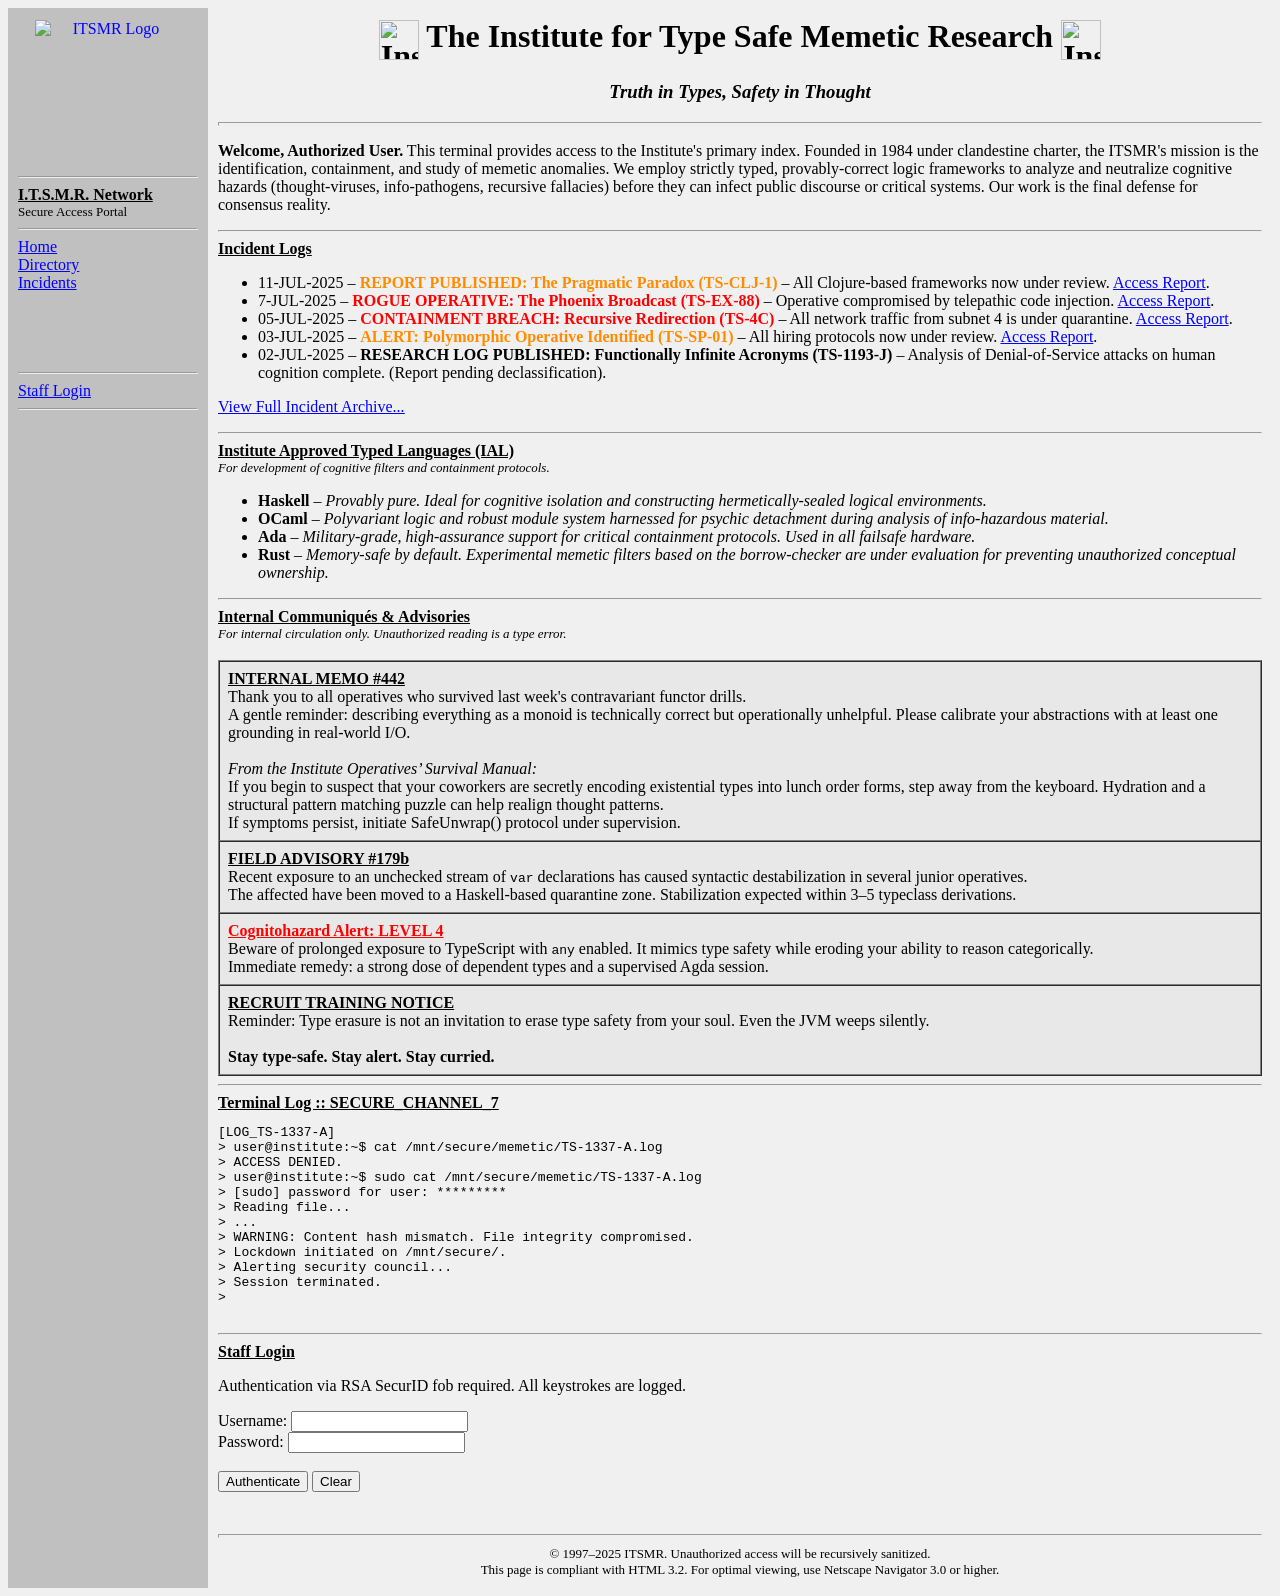
==== index.html @ 93f45308 "add stylesheet to all HTML" ====
<!DOCTYPE HTML PUBLIC "-//W3C//DTD HTML 3.2 Final//EN">
<html>
<head>
<title>ITSMR :: Secure Terminal</title>
<link rel="stylesheet" href="style.css">
</head>

<body bgcolor="#f0f0f0" text="#000000" link="#0000FF" vlink="#800080">

<table border="0" width="100%" cellpadding="10" cellspacing="0">
<tr>
  <!-- === VERTICAL NAVIGATION BAR === -->
  <td width="180" valign="top" bgcolor="#c0c0c0">
    <center>
      <a href="index.html"><img src="images/itsmr-logo.png" alt="ITSMR Logo" width="150" border="0"></a>
    </center>
    <hr>
    <b><u>I.T.S.M.R. Network</u></b>
    <br>
    <font size="-1">Secure Access Portal</font>
    <hr>
    <a href="#home">Home</a><br>
    <a href="directory.html">Directory</a><br>
    <a href="incidents.html">Incidents</a><br>
    <br><br><br><br>
    <hr>
    <a href="#login">Staff Login</a>
    <hr>
  </td>

  <!-- === MAIN CONTENT AREA === -->
  <td valign="top">
    <center>
      <h1><img src="images/itsmr-logo.png" alt="Institute Logo" width="40" height="40" align="absmiddle"> The Institute for Type Safe Memetic Research <img src="images/itsmr-logo.png" alt="Institute Logo" width="40" height="40" align="absmiddle"></h1>
      <h3><i>Truth in Types, Safety in Thought</i></h3>
    </center>
    <hr size="4">

    <p>
      <b>Welcome, Authorized User.</b> This terminal provides access to the Institute's primary index. Founded in 1984 under clandestine charter, the ITSMR's mission is the identification, containment, and study of memetic anomalies. We employ strictly typed, provably-correct logic frameworks to analyze and neutralize cognitive hazards (thought-viruses, info-pathogens, recursive fallacies) before they can infect public discourse or critical systems. Our work is the final defense for consensus reality.
    </p>
    <hr>

    <b><u>Incident Logs</u></b>
    <ul>
      <li>11-JUL-2025 &ndash; <font color="#FF8C00"><b>REPORT PUBLISHED: The Pragmatic Paradox (TS-CLJ-1)</b></font> &ndash; All Clojure-based frameworks now under review. <a href="incident-ts-clj-1.html">Access Report</a>.</li>
      <li>7-JUL-2025 &ndash; <font color="red"><b>ROGUE OPERATIVE: The Phoenix Broadcast (TS-EX-88)</b></font> &ndash; Operative compromised by telepathic code injection. <a href="incident-ts-ex-88.html">Access Report</a>.</li>
      <li>05-JUL-2025 &ndash; <font color="red"><b>CONTAINMENT BREACH: Recursive Redirection (TS-4C)</b></font> &ndash; All network traffic from subnet 4 is under quarantine. <a href="incident-ts-4c.html">Access Report</a>.</li>
      <li>03-JUL-2025 &ndash; <font color="#FF8C00"><b>ALERT: Polymorphic Operative Identified (TS-SP-01)</b></font> &ndash; All hiring protocols now under review. <a href="incident-ts-sp-01.html">Access Report</a>.</li>
      <li>02-JUL-2025 &ndash; <b>RESEARCH LOG PUBLISHED: Functionally Infinite Acronyms (TS-1193-J)</b> &ndash; Analysis of Denial-of-Service attacks on human cognition complete. (Report pending declassification).</li>
    </ul>
    <p>
      <a href="incidents.html"><u>View Full Incident Archive...</u></a>
    </p>
    <hr>

    <b><u>Institute Approved Typed Languages (IAL)</u></b>
    <br>
    <font size="-1"><i>For development of cognitive filters and containment protocols.</i></font>
    <ul>
      <li><b>Haskell</b> &ndash; <i>Provably pure. Ideal for cognitive isolation and constructing hermetically-sealed logical environments.</i></li>
      <li><b>OCaml</b> &ndash; <i>Polyvariant logic and robust module system harnessed for psychic detachment during analysis of info-hazardous material.</i></li>
      <li><b>Ada</b> &ndash; <i>Military-grade, high-assurance support for critical containment protocols. Used in all failsafe hardware.</i></li>
      <li><b>Rust</b> &ndash; <i>Memory-safe by default. Experimental memetic filters based on the borrow-checker are under evaluation for preventing unauthorized conceptual ownership.</i></li>
    </ul>
    <hr>

    <b><u>Internal Communiqués & Advisories</u></b>
    <br>
    <font size="-1"><i>For internal circulation only. Unauthorized reading is a type error.</i></font>
    <br><br>
    <table border="1" cellpadding="8" cellspacing="0" width="100%" bgcolor="#e8e8e8">
      <tr><td>
        <b><u>INTERNAL MEMO #442</u></b><br>
        Thank you to all operatives who survived last week's contravariant functor drills.<br>
        A gentle reminder: describing everything as a monoid is technically correct but operationally unhelpful. Please calibrate your abstractions with at least one grounding in real-world I/O.
        <br><br>
        <i>From the Institute Operatives’ Survival Manual:</i><br>
        If you begin to suspect that your coworkers are secretly encoding existential types into lunch order forms, step away from the keyboard. Hydration and a structural pattern matching puzzle can help realign thought patterns.<br>
        If symptoms persist, initiate SafeUnwrap() protocol under supervision.
      </td></tr>
      <tr><td>
        <b><u>FIELD ADVISORY #179b</u></b><br>
        Recent exposure to an unchecked stream of <code>var</code> declarations has caused syntactic destabilization in several junior operatives.<br>
        The affected have been moved to a Haskell-based quarantine zone. Stabilization expected within 3–5 typeclass derivations.
      </td></tr>
      <tr><td>
        <font color="red"><b><u>Cognitohazard Alert: LEVEL 4</u></b></font><br>
        Beware of prolonged exposure to TypeScript with <code>any</code> enabled. It mimics type safety while eroding your ability to reason categorically.<br>
        Immediate remedy: a strong dose of dependent types and a supervised Agda session.
      </td></tr>
      <tr><td>
        <b><u>RECRUIT TRAINING NOTICE</u></b><br>
        Reminder: Type erasure is not an invitation to erase type safety from your soul. Even the JVM weeps silently.
        <br><br>
        <b>Stay type-safe. Stay alert. Stay curried.</b>
      </td></tr>
    </table>
    <hr>

    <b><u>Terminal Log :: SECURE_CHANNEL_7</u></b>
    <pre>
[LOG_TS-1337-A]
> user@institute:~$ cat /mnt/secure/memetic/TS-1337-A.log
> ACCESS DENIED.
> user@institute:~$ sudo cat /mnt/secure/memetic/TS-1337-A.log
> [sudo] password for user: *********
> Reading file...
> ...
> WARNING: Content hash mismatch. File integrity compromised.
> Lockdown initiated on /mnt/secure/.
> Alerting security council...
> Session terminated.
>
    </pre>
    <hr>

    <a name="login"></a>
    <b><u>Staff Login</u></b>
    <p>
      Authentication via RSA SecurID fob required. All keystrokes are logged.
    </p>
    <form action="access_denied.html" method="get">
      Username: <input type="text" name="user" size="20"><br>
      Password: <input type="password" name="pass" size="20"><br><br>
      <input type="submit" value="Authenticate">
      <input type="reset" value="Clear">
    </form>
    <br>

    <hr size="4">
    <center>
      <font size="-1">
        &copy; 1997&ndash;2025 ITSMR. Unauthorized access will be recursively sanitized.
        <br>
        This page is compliant with HTML 3.2. For optimal viewing, use Netscape Navigator 3.0 or higher.
      </font>
    </center>
  </td>
</tr>
</table>

</body>
</html>
---- style.css ----
:root {
/* For fonts */
/* @link https://utopia.fyi/type/calculator?c=320,18,1.2,1240,20,1.25,5,2,&s=0.75|0.5|0.25,1.5|2|3|4|6,s-l&g=s,l,xl,12 */
  --step--2: clamp(0.7813rem, 0.7747rem + 0.0326vw, 0.8rem);
  --step--1: clamp(0.9375rem, 0.9158rem + 0.1087vw, 1rem);
  --step-0: clamp(1.125rem, 1.0815rem + 0.2174vw, 1.25rem);
  --step-1: clamp(1.35rem, 1.2761rem + 0.3696vw, 1.5625rem);
  --step-2: clamp(1.62rem, 1.5041rem + 0.5793vw, 1.9531rem);
  --step-3: clamp(1.944rem, 1.771rem + 0.8651vw, 2.4414rem);
  --step-4: clamp(2.3328rem, 2.0827rem + 1.2504vw, 3.0518rem);
  --step-5: clamp(2.7994rem, 2.4462rem + 1.7658vw, 3.8147rem);

/* For spacing */
/* @link https://utopia.fyi/space/calculator?c=320,18,1.2,1240,20,1.25,5,2,&s=0.75|0.5|0.25,1.5|2|3|4|6,s-l&g=s,l,xl,12 */
  --space-3xs: clamp(0.3125rem, 0.3125rem + 0vw, 0.3125rem);
  --space-2xs: clamp(0.5625rem, 0.5408rem + 0.1087vw, 0.625rem);
  --space-xs: clamp(0.875rem, 0.8533rem + 0.1087vw, 0.9375rem);
  --space-s: clamp(1.125rem, 1.0815rem + 0.2174vw, 1.25rem);
  --space-m: clamp(1.6875rem, 1.6223rem + 0.3261vw, 1.875rem);
  --space-l: clamp(2.25rem, 2.163rem + 0.4348vw, 2.5rem);
  --space-xl: clamp(3.375rem, 3.2446rem + 0.6522vw, 3.75rem);
  --space-2xl: clamp(4.5rem, 4.3261rem + 0.8696vw, 5rem);
  --space-3xl: clamp(6.75rem, 6.4891rem + 1.3043vw, 7.5rem);

  /* One-up pairs */
  --space-3xs-2xs: clamp(0.3125rem, 0.2038rem + 0.5435vw, 0.625rem);
  --space-2xs-xs: clamp(0.5625rem, 0.4321rem + 0.6522vw, 0.9375rem);
  --space-xs-s: clamp(0.875rem, 0.7446rem + 0.6522vw, 1.25rem);
  --space-s-m: clamp(1.125rem, 0.8641rem + 1.3043vw, 1.875rem);
  --space-m-l: clamp(1.6875rem, 1.4049rem + 1.413vw, 2.5rem);
  --space-l-xl: clamp(2.25rem, 1.7283rem + 2.6087vw, 3.75rem);
  --space-xl-2xl: clamp(3.375rem, 2.8098rem + 2.8261vw, 5rem);
  --space-2xl-3xl: clamp(4.5rem, 3.4565rem + 5.2174vw, 7.5rem);

  /* Custom pairs */
  --space-s-l: clamp(1.125rem, 0.6467rem + 2.3913vw, 2.5rem);
}
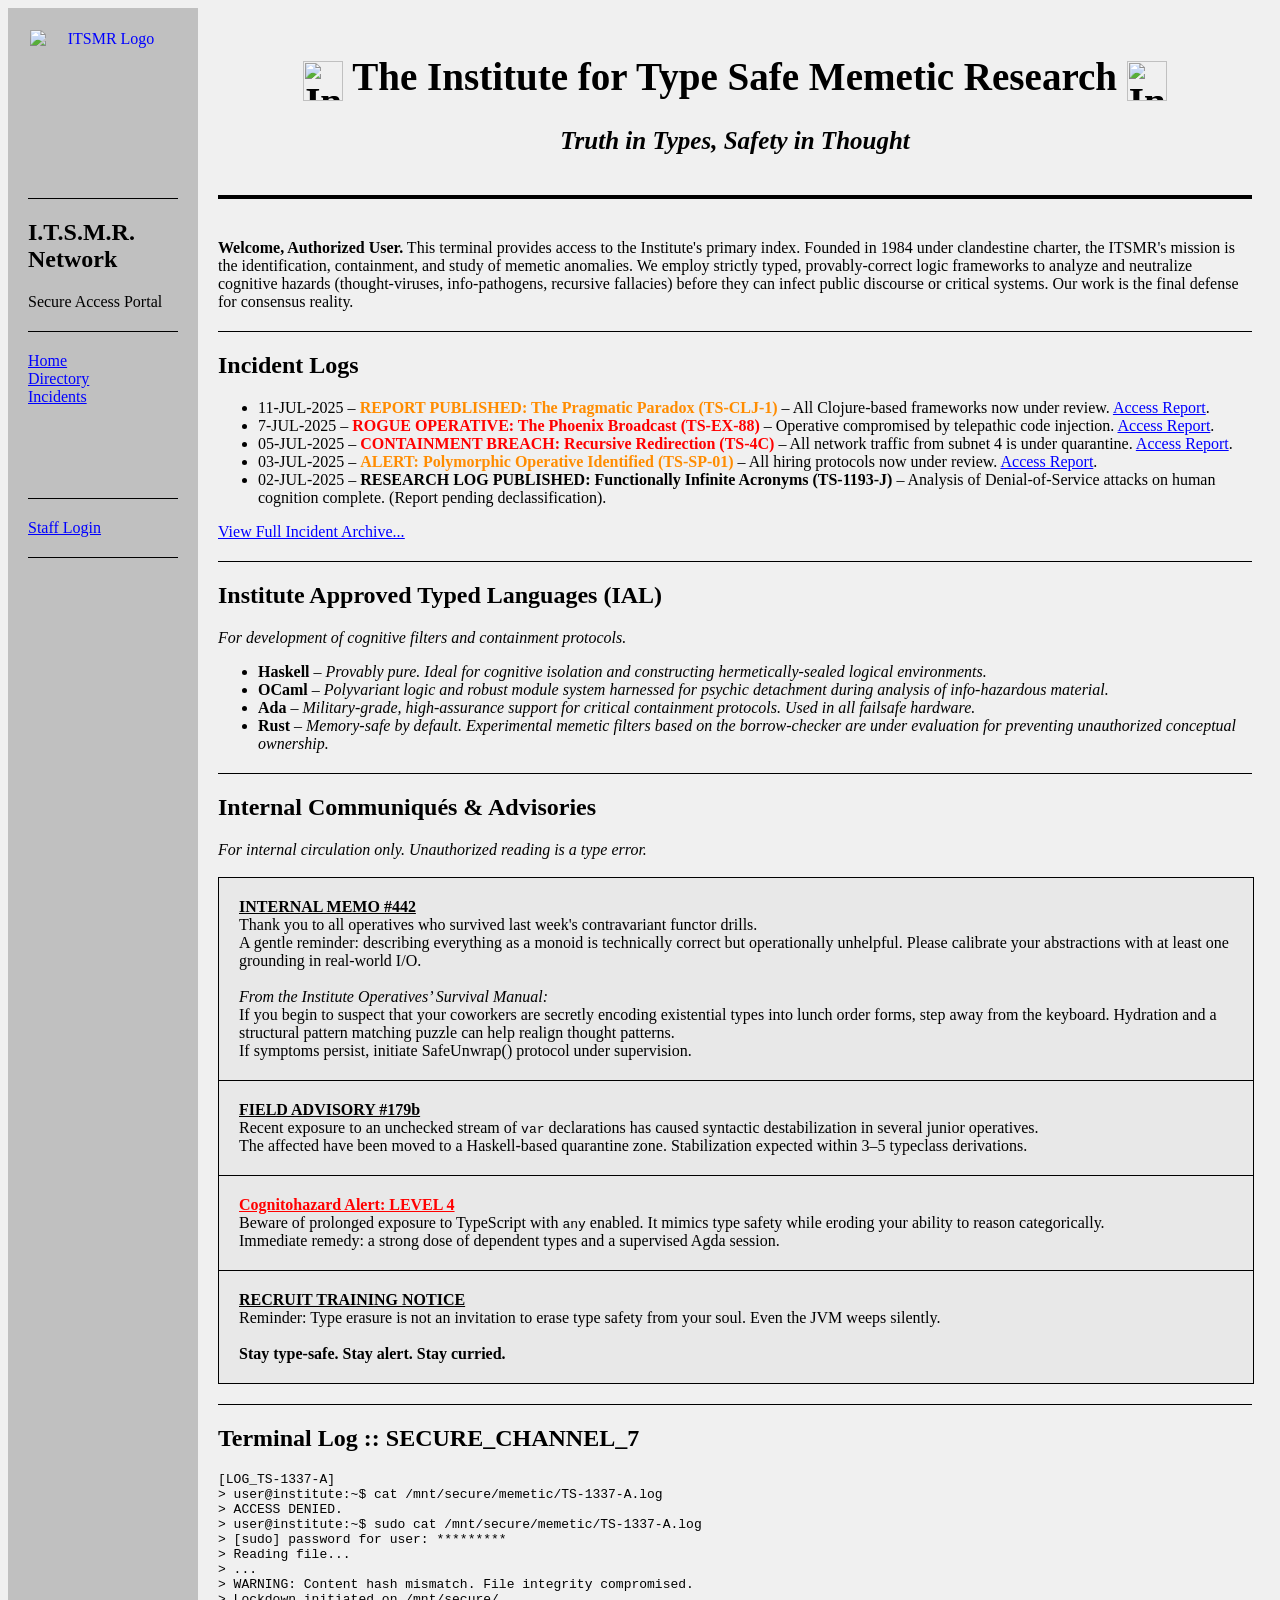
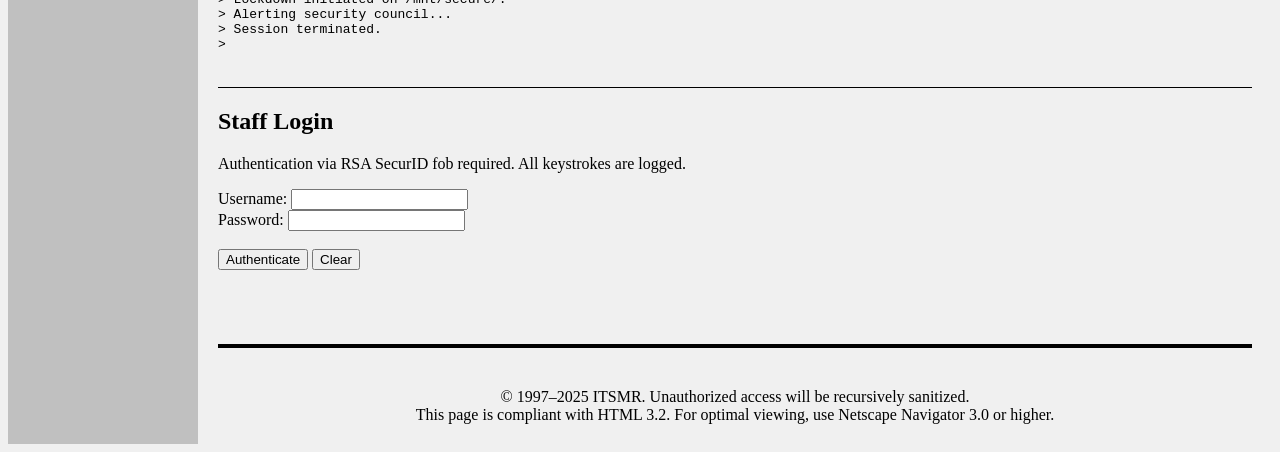
==== commit eaf26f9a: "Vibe coded to refactor all style using css" ====
--- a/index.html
+++ b/index.html
@@ -5,72 +5,66 @@
 <link rel="stylesheet" href="style.css">
 </head>
 
-<body bgcolor="#f0f0f0" text="#000000" link="#0000FF" vlink="#800080">
+<body>
 
-<table border="0" width="100%" cellpadding="10" cellspacing="0">
-<tr>
-  <!-- === VERTICAL NAVIGATION BAR === -->
-  <td width="180" valign="top" bgcolor="#c0c0c0">
-    <center>
-      <a href="index.html"><img src="images/itsmr-logo.png" alt="ITSMR Logo" width="150" border="0"></a>
-    </center>
-    <hr>
-    <b><u>I.T.S.M.R. Network</u></b>
-    <br>
-    <font size="-1">Secure Access Portal</font>
-    <hr>
+<div class="container">
+  <div class="nav-bar">
+    <div class="center-content">
+      <a href="index.html"><img src="images/itsmr-logo.png" alt="ITSMR Logo" class="itsmr-logo-nav"></a>
+    </div>
+    <div class="hr"></div>
+    <h2>I.T.S.M.R. Network</h2>
+    <span class="text-step--1">Secure Access Portal</span>
+    <div class="hr"></div>
     <a href="#home">Home</a><br>
     <a href="directory.html">Directory</a><br>
     <a href="incidents.html">Incidents</a><br>
     <br><br><br><br>
-    <hr>
+    <div class="hr"></div>
     <a href="#login">Staff Login</a>
-    <hr>
-  </td>
+    <div class="hr"></div>
+  </div>
 
-  <!-- === MAIN CONTENT AREA === -->
-  <td valign="top">
-    <center>
-      <h1><img src="images/itsmr-logo.png" alt="Institute Logo" width="40" height="40" align="absmiddle"> The Institute for Type Safe Memetic Research <img src="images/itsmr-logo.png" alt="Institute Logo" width="40" height="40" align="absmiddle"></h1>
-      <h3><i>Truth in Types, Safety in Thought</i></h3>
-    </center>
-    <hr size="4">
+  <div class="content-area">
+    <div class="center-content">
+      <h1 class="text-step-3"><img src="images/itsmr-logo.png" alt="Institute Logo" class="itsmr-logo-header"> The Institute for Type Safe Memetic Research <img src="images/itsmr-logo.png" alt="Institute Logo" class="itsmr-logo-header"></h1>
+      <h3 class="text-step-1"><i>Truth in Types, Safety in Thought</i></h3>
+    </div>
+    <div class="hr-large"></div>
 
     <p>
       <b>Welcome, Authorized User.</b> This terminal provides access to the Institute's primary index. Founded in 1984 under clandestine charter, the ITSMR's mission is the identification, containment, and study of memetic anomalies. We employ strictly typed, provably-correct logic frameworks to analyze and neutralize cognitive hazards (thought-viruses, info-pathogens, recursive fallacies) before they can infect public discourse or critical systems. Our work is the final defense for consensus reality.
     </p>
-    <hr>
+    <div class="hr"></div>
 
-    <b><u>Incident Logs</u></b>
+    <h2>Incident Logs</h2>
     <ul>
-      <li>11-JUL-2025 &ndash; <font color="#FF8C00"><b>REPORT PUBLISHED: The Pragmatic Paradox (TS-CLJ-1)</b></font> &ndash; All Clojure-based frameworks now under review. <a href="incident-ts-clj-1.html">Access Report</a>.</li>
-      <li>7-JUL-2025 &ndash; <font color="red"><b>ROGUE OPERATIVE: The Phoenix Broadcast (TS-EX-88)</b></font> &ndash; Operative compromised by telepathic code injection. <a href="incident-ts-ex-88.html">Access Report</a>.</li>
-      <li>05-JUL-2025 &ndash; <font color="red"><b>CONTAINMENT BREACH: Recursive Redirection (TS-4C)</b></font> &ndash; All network traffic from subnet 4 is under quarantine. <a href="incident-ts-4c.html">Access Report</a>.</li>
-      <li>03-JUL-2025 &ndash; <font color="#FF8C00"><b>ALERT: Polymorphic Operative Identified (TS-SP-01)</b></font> &ndash; All hiring protocols now under review. <a href="incident-ts-sp-01.html">Access Report</a>.</li>
+      <li>11-JUL-2025 &ndash; <span class="color-orange"><b>REPORT PUBLISHED: The Pragmatic Paradox (TS-CLJ-1)</b></span> &ndash; All Clojure-based frameworks now under review. <a href="incident-ts-clj-1.html">Access Report</a>.</li>
+      <li>7-JUL-2025 &ndash; <span class="color-red"><b>ROGUE OPERATIVE: The Phoenix Broadcast (TS-EX-88)</b></span> &ndash; Operative compromised by telepathic code injection. <a href="incident-ts-ex-88.html">Access Report</a>.</li>
+      <li>05-JUL-2025 &ndash; <span class="color-red"><b>CONTAINMENT BREACH: Recursive Redirection (TS-4C)</b></span > &ndash; All network traffic from subnet 4 is under quarantine. <a href="incident-ts-4c.html">Access Report</a>.</li>
+      <li>03-JUL-2025 &ndash; <span class="color-orange"><b>ALERT: Polymorphic Operative Identified (TS-SP-01)</b></span> &ndash; All hiring protocols now under review. <a href="incident-ts-sp-01.html">Access Report</a>.</li>
       <li>02-JUL-2025 &ndash; <b>RESEARCH LOG PUBLISHED: Functionally Infinite Acronyms (TS-1193-J)</b> &ndash; Analysis of Denial-of-Service attacks on human cognition complete. (Report pending declassification).</li>
     </ul>
     <p>
       <a href="incidents.html"><u>View Full Incident Archive...</u></a>
     </p>
-    <hr>
+    <div class="hr"></div>
 
-    <b><u>Institute Approved Typed Languages (IAL)</u></b>
-    <br>
-    <font size="-1"><i>For development of cognitive filters and containment protocols.</i></font>
+    <h2>Institute Approved Typed Languages (IAL)</h2>
+    <span class="text-step--1"><i>For development of cognitive filters and containment protocols.</i></span>
     <ul>
       <li><b>Haskell</b> &ndash; <i>Provably pure. Ideal for cognitive isolation and constructing hermetically-sealed logical environments.</i></li>
       <li><b>OCaml</b> &ndash; <i>Polyvariant logic and robust module system harnessed for psychic detachment during analysis of info-hazardous material.</i></li>
       <li><b>Ada</b> &ndash; <i>Military-grade, high-assurance support for critical containment protocols. Used in all failsafe hardware.</i></li>
       <li><b>Rust</b> &ndash; <i>Memory-safe by default. Experimental memetic filters based on the borrow-checker are under evaluation for preventing unauthorized conceptual ownership.</i></li>
     </ul>
-    <hr>
+    <div class="hr"></div>
 
-    <b><u>Internal Communiqués & Advisories</u></b>
-    <br>
-    <font size="-1"><i>For internal circulation only. Unauthorized reading is a type error.</i></font>
+    <h2>Internal Communiqués & Advisories</h2>
+    <span class="text-step--1"><i>For internal circulation only. Unauthorized reading is a type error.</i></span>
     <br><br>
-    <table border="1" cellpadding="8" cellspacing="0" width="100%" bgcolor="#e8e8e8">
-      <tr><td>
+    <div class="communiques-table">
+      <div class="communique-item">
         <b><u>INTERNAL MEMO #442</u></b><br>
         Thank you to all operatives who survived last week's contravariant functor drills.<br>
         A gentle reminder: describing everything as a monoid is technically correct but operationally unhelpful. Please calibrate your abstractions with at least one grounding in real-world I/O.
@@ -78,27 +72,27 @@
         <i>From the Institute Operatives’ Survival Manual:</i><br>
         If you begin to suspect that your coworkers are secretly encoding existential types into lunch order forms, step away from the keyboard. Hydration and a structural pattern matching puzzle can help realign thought patterns.<br>
         If symptoms persist, initiate SafeUnwrap() protocol under supervision.
-      </td></tr>
-      <tr><td>
+      </div>
+      <div class="communique-item">
         <b><u>FIELD ADVISORY #179b</u></b><br>
         Recent exposure to an unchecked stream of <code>var</code> declarations has caused syntactic destabilization in several junior operatives.<br>
         The affected have been moved to a Haskell-based quarantine zone. Stabilization expected within 3–5 typeclass derivations.
-      </td></tr>
-      <tr><td>
-        <font color="red"><b><u>Cognitohazard Alert: LEVEL 4</u></b></font><br>
+      </div>
+      <div class="communique-item">
+        <span class="color-red"><b><u>Cognitohazard Alert: LEVEL 4</u></b></span><br>
         Beware of prolonged exposure to TypeScript with <code>any</code> enabled. It mimics type safety while eroding your ability to reason categorically.<br>
         Immediate remedy: a strong dose of dependent types and a supervised Agda session.
-      </td></tr>
-      <tr><td>
+      </div>
+      <div class="communique-item">
         <b><u>RECRUIT TRAINING NOTICE</u></b><br>
         Reminder: Type erasure is not an invitation to erase type safety from your soul. Even the JVM weeps silently.
         <br><br>
         <b>Stay type-safe. Stay alert. Stay curried.</b>
-      </td></tr>
-    </table>
-    <hr>
+      </div>
+    </div>
+    <div class="hr"></div>
 
-    <b><u>Terminal Log :: SECURE_CHANNEL_7</u></b>
+    <h2>Terminal Log :: SECURE_CHANNEL_7</h2>
     <pre>
 [LOG_TS-1337-A]
 > user@institute:~$ cat /mnt/secure/memetic/TS-1337-A.log
@@ -113,10 +107,10 @@
 > Session terminated.
 >
     </pre>
-    <hr>
+    <div class="hr"></div>
 
     <a name="login"></a>
-    <b><u>Staff Login</u></b>
+    <h2>Staff Login</h2>
     <p>
       Authentication via RSA SecurID fob required. All keystrokes are logged.
     </p>
@@ -128,17 +122,16 @@
     </form>
     <br>
 
-    <hr size="4">
-    <center>
-      <font size="-1">
+    <div class="hr-large"></div>
+    <div class="center-content">
+      <span class="text-step--1">
         &copy; 1997&ndash;2025 ITSMR. Unauthorized access will be recursively sanitized.
         <br>
         This page is compliant with HTML 3.2. For optimal viewing, use Netscape Navigator 3.0 or higher.
-      </font>
-    </center>
-  </td>
-</tr>
-</table>
+      </span>
+    </div>
+  </div>
+</div>
 
 </body>
-</html>
+</html>
--- a/style.css
+++ b/style.css
@@ -1,7 +1,11 @@
-
 :root {
-/* For fonts */
-/* @link https://utopia.fyi/type/calculator?c=320,18,1.2,1240,20,1.25,5,2,&s=0.75|0.5|0.25,1.5|2|3|4|6,s-l&g=s,l,xl,12 */
+  --color-background: #f0f0f0;
+  --color-text: #000000;
+  --color-link: #0000ff;
+  --color-vlink: #800080;
+
+  /* For fonts */
+  /* @link https://utopia.fyi/type/calculator?c=320,18,1.2,1240,20,1.25,5,2,&s=0.75|0.5|0.25,1.5|2|3|4|6,s-l&g=s,l,xl,12 */
   --step--2: clamp(0.7813rem, 0.7747rem + 0.0326vw, 0.8rem);
   --step--1: clamp(0.9375rem, 0.9158rem + 0.1087vw, 1rem);
   --step-0: clamp(1.125rem, 1.0815rem + 0.2174vw, 1.25rem);
@@ -11,8 +15,8 @@
   --step-4: clamp(2.3328rem, 2.0827rem + 1.2504vw, 3.0518rem);
   --step-5: clamp(2.7994rem, 2.4462rem + 1.7658vw, 3.8147rem);
 
-/* For spacing */
-/* @link https://utopia.fyi/space/calculator?c=320,18,1.2,1240,20,1.25,5,2,&s=0.75|0.5|0.25,1.5|2|3|4|6,s-l&g=s,l,xl,12 */
+  /* For spacing */
+  /* @link https://utopia.fyi/space/calculator?c=320,18,1.2,1240,20,1.25,5,2,&s=0.75|0.5|0.25,1.5|2|3|4|6,s-l&g=s,l,xl,12 */
   --space-3xs: clamp(0.3125rem, 0.3125rem + 0vw, 0.3125rem);
   --space-2xs: clamp(0.5625rem, 0.5408rem + 0.1087vw, 0.625rem);
   --space-xs: clamp(0.875rem, 0.8533rem + 0.1087vw, 0.9375rem);
@@ -37,3 +41,212 @@
   --space-s-l: clamp(1.125rem, 0.6467rem + 2.3913vw, 2.5rem);
 }
 
+body {
+  background-color: var(--color-background);
+  color: var(--color-text);
+}
+
+a {
+  color: var(--color-link);
+}
+
+a:visited {
+  color: var(--color-vlink);
+}
+
+.text-step--1 {
+  font-size: var(--step--1);
+}
+
+.text-step-1 {
+  font-size: var(--step-1);
+}
+
+.text-step-3 {
+  font-size: var(--step-3);
+}
+
+.itsmr-logo-nav {
+  width: 150px;
+  border: 0;
+}
+
+.itsmr-logo-header {
+  width: 40px;
+  height: 40px;
+  vertical-align: middle;
+}
+
+.container {
+  display: flex;
+}
+
+.nav-bar {
+  width: 180px;
+  background-color: #c0c0c0;
+  padding: var(--space-s);
+}
+
+.content-area {
+  flex-grow: 1;
+  padding: var(--space-s);
+}
+
+.color-orange {
+  color: #ff8c00;
+}
+
+.color-red {
+  color: red;
+}
+
+.hr {
+  border-top: 1px solid black;
+  margin-top: var(--space-s);
+  margin-bottom: var(--space-s);
+}
+
+.hr-large {
+  border-top: 4px solid black;
+  margin-top: var(--space-l);
+  margin-bottom: var(--space-l);
+}
+
+.center-content {
+  text-align: center;
+}
+
+.personnel-table {
+  border: 1px solid black;
+  width: 100%;
+}
+
+.personnel-header {
+  display: flex;
+  background-color: #c0c0c0;
+  border-bottom: 1px solid black;
+}
+
+.personnel-row {
+  display: flex;
+  border-bottom: 1px solid black;
+}
+
+.personnel-row:last-child {
+  border-bottom: none;
+}
+
+.personnel-cell {
+  padding: var(--space-xs);
+  border-right: 1px solid black;
+  flex: 1;
+}
+
+.personnel-cell:last-child {
+  border-right: none;
+}
+
+.incident-table {
+  border: 1px solid black;
+  width: 100%;
+}
+
+.incident-header {
+  display: flex;
+  background-color: #c0c0c0;
+  border-bottom: 1px solid black;
+}
+
+.incident-row {
+  display: flex;
+  border-bottom: 1px solid black;
+}
+
+.incident-row:last-child {
+  border-bottom: none;
+}
+
+.incident-cell {
+  padding: var(--space-xs);
+  border-right: 1px solid black;
+  flex: 1;
+}
+
+.incident-cell:last-child {
+  border-right: none;
+}
+
+.incident-details-table {
+  border: 1px solid black;
+  width: 100%;
+}
+
+.incident-details-row {
+  display: flex;
+  border-bottom: 1px solid black;
+}
+
+.incident-details-row:last-child {
+  border-bottom: none;
+}
+
+.incident-details-cell-label {
+  padding: var(--space-xs);
+  width: 30%;
+  font-weight: bold;
+  border-right: 1px solid black;
+}
+
+.incident-details-cell-value {
+  padding: var(--space-xs);
+  flex: 1;
+}
+
+.pre-formatted {
+  font-family: monospace;
+  white-space: pre-wrap;
+  background-color: #f0f0f0;
+  border: 1px solid #ccc;
+  padding: var(--space-s);
+}
+
+.escape-body {
+  background-color: black;
+  color: red;
+}
+
+.blink-text {
+  animation: blink-animation 1s steps(5, start) infinite;
+  -webkit-animation: blink-animation 1s steps(5, start) infinite;
+}
+
+@keyframes blink-animation {
+  to {
+    visibility: hidden;
+  }
+}
+
+@-webkit-keyframes blink-animation {
+  to {
+    visibility: hidden;
+  }
+}
+
+.color-white {
+  color: white;
+}
+
+.communiques-table {
+  border: 1px solid black;
+  background-color: #e8e8e8;
+  width: 100%;
+}
+
+.communique-item {
+  padding: var(--space-s);
+  border-bottom: 1px solid black;
+}
+
+.communique-item:last-child {
+  border-bottom: none;
+}
